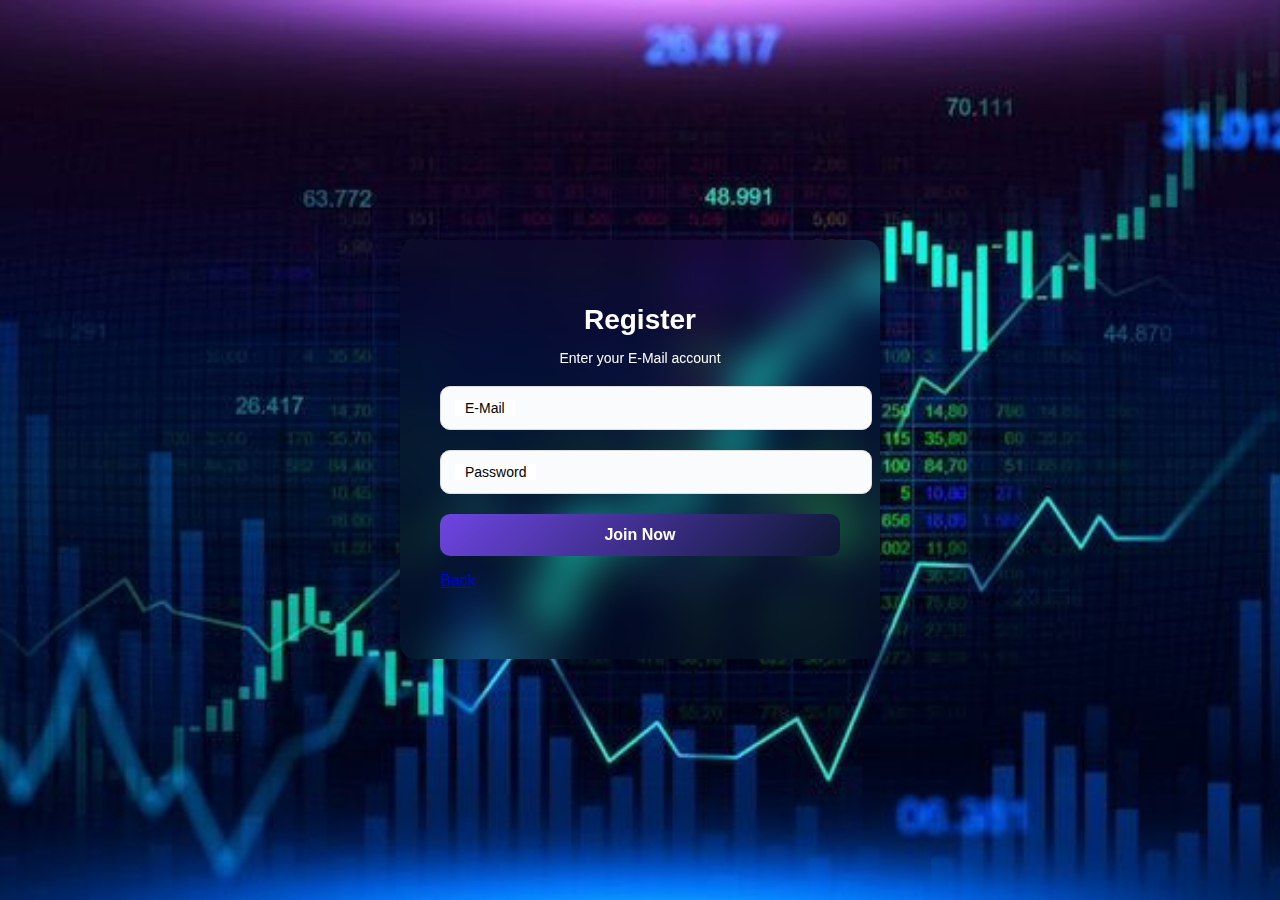
==== register.html @ 1c3cfbc0 "login" ====
<!DOCTYPE html>
<html lang="en">
<head>
    <meta charset="UTF-8">
    <meta name="viewport" content="width=device-width, initial-scale=1.0">
    <title>Register Page</title>
    <link rel="stylesheet" href="login2.css">

</head>
<body>
    <div class="wrapper">
        <div class="login-card">
            <div class="login-header">
                <h2>Register</h2>
                <p>Enter your E-Mail account</p>
            </div>
            <form action="#" method="post">
                <div class="form-group">
                    <input type="text" id="E-Mail" name="E-Mail" placeholder=" " required>
                    <label for="E-Mail">E-Mail</label>
                </div>
                <div class="form-group">
                    <input type="password" id="password" name="password" placeholder=" " required>
                    <label for="password">Password</label>
                </div>
                <button type="submit" class="btn-login">Join Now</button>
                <p back></p><a href="Login.html">Back</a></p>
            </form>
            <div class="login-footer">
            </div>
        </div>
    </div>
</body>
</html>
---- login2.css ----
/* General Reset */
body, html {
    margin: 0;
    padding: 0;
    box-sizing: border-box;
    font-family: 'Poppins', sans-serif;
    background-color: #f9fbfc;
    color: #000;
}

/* Wrapper */
.wrapper {
    display: flex;
    justify-content: center;
    align-items: center;
    min-height: 100vh;
    background: url('Premium\ Photo\ _\ Stock\ market\ or\ forex\ trading\ graph\ in\ graphic\ concept\ \(1\).jpg') no-repeat ;
    background-size: cover;
    background-position: center;
}

/* Login Card */
.login-card {
    background: transparent;
    border: 2px solid rgba(255, 255, 255. 2);
    border-radius: 15px;
    backdrop-filter: blur(20px);
    box-shadow: 0 0 10px rgba(0, 0, 0, 0.2);
    color: #fff;
    padding: 40px;
    width: 100%;
    max-width: 400px;
    animation: fadeIn 0.8s ease-in-out;
}

/* Header */
.login-header h2 {
    font-size: 28px;
    font-weight: 600;
    margin-bottom: 10px;
    color: #ffffff;
    text-align: center;
}

.login-header p {
    font-size: 14px;
    color: #ffffff;
    margin-bottom: 20px;
    text-align: center;
}

/* Form Group */
.form-group {
    position: relative;
    margin-bottom: 20px;
}

.form-group input {
    width: 100%;
    padding: 12px 15px;
    border: 1px solid #ddd;
    border-radius: 10px;
    background: #f9fbfc;
    font-size: 16px;
    color:#333;
    outline: none;
    transition: all 0.3s ease;
}

.form-group label {
    position: absolute;
    top: 50%;
    left: 15px;
    transform: translateY(-50%);
    font-size: 14px;
    color: #000;
    transition: all 0.3s ease;
    background: #ffffff;
    padding: 0 10px;
    pointer-events: none;
}

.form-group input:focus + label,
.form-group input:not(:placeholder-shown) + label {
    top: -10px;
    font-size: 12px;
    color: #000B58;
}

/* Button */
.btn-login {
    width: 100%;
    padding: 12px 15px;
    background: linear-gradient(135deg, #6e45e2, #0c1731);
    border: none;
    border-radius: 10px;
    color: #ffffff;
    font-size: 16px;
    font-weight: 600;
    cursor: pointer;
    transition: all 0.3s ease;
}

.btn-login:hover {
    background: linear-gradient(135deg, #0c1731, #6e45e2);
    transform: translateY(-2px);
    box-shadow: 0 8px 20px rgba(0, 0, 0, 0.2);
}

/* Footer */
.login-footer {
    text-align: center;
    margin-top: 30px;
}

.login-footer p {
    font-size: 14px;
    color: #fff;
}

.login-footer a {
    color: #6e45e2;
    text-decoration: none;
    font-weight: 500;
    transition: color 0.3s ease;
}

.login-footer a:hover {
    color: #89d4cf;
}

/* Animation */
@keyframes fadeIn {
    from {
        opacity: 0;
        transform: translateY(20px);
    }
    to {
        opacity: 1;
        transform: translateY(0);
    }
}
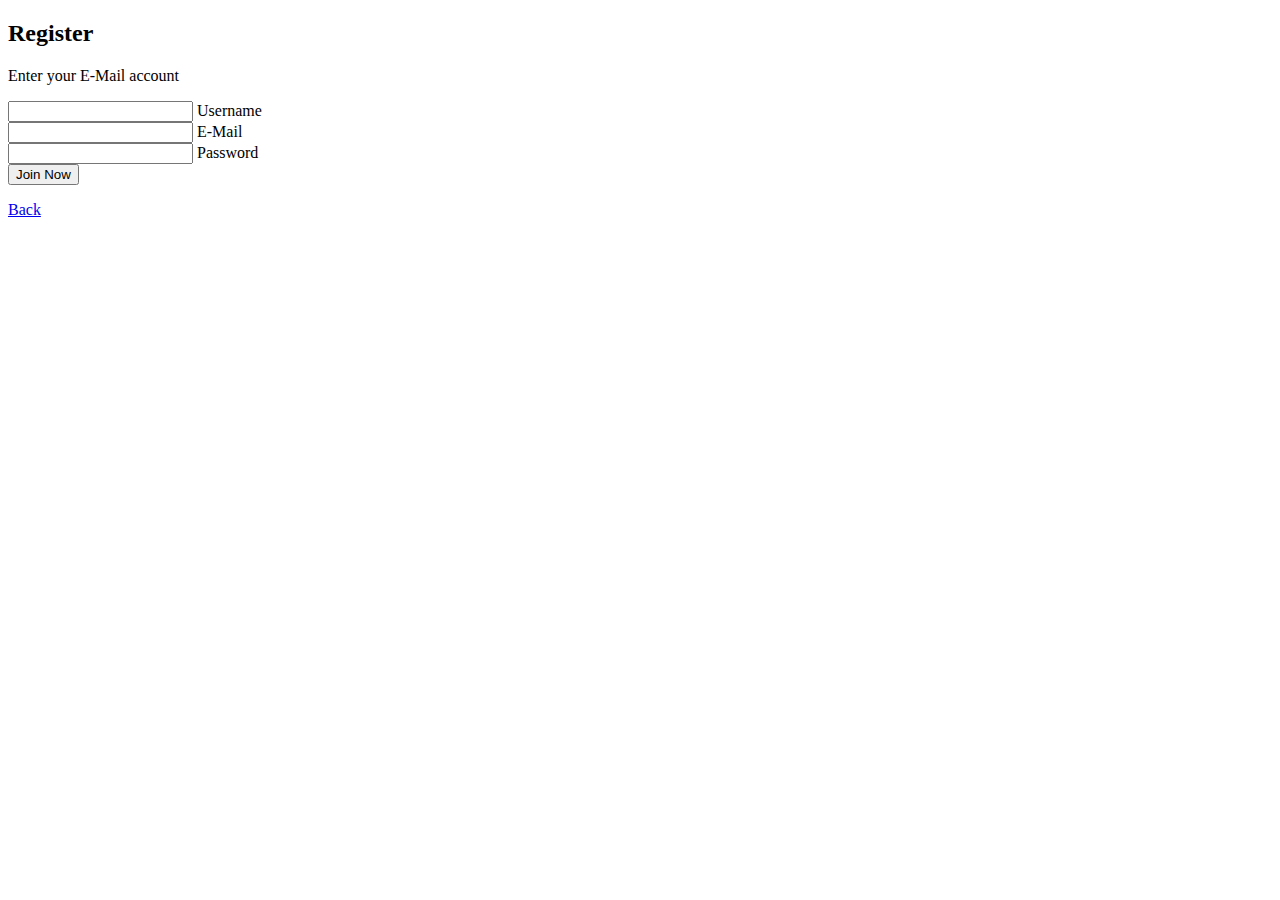
==== commit 8b8fcaf6: "Register.html" ====
--- a/register.html
+++ b/register.html
@@ -4,7 +4,8 @@
     <meta charset="UTF-8">
     <meta name="viewport" content="width=device-width, initial-scale=1.0">
     <title>Register Page</title>
-    <link rel="stylesheet" href="login2.css">
+    <link rel="stylesheet" href="Register.css">
+    <script type="module" src="Register.js"> </script>
 
 </head>
 <body>
@@ -15,6 +16,11 @@
                 <p>Enter your E-Mail account</p>
             </div>
             <form action="#" method="post">
+                <div id="signUpMessage" class="messageDiv" style="display:none;"></div>
+                <div class="form-group">
+                    <input type="Username" id="Username" name="Username" placeholder=" " required>
+                    <label for="Username">Username</label>
+                </div>
                 <div class="form-group">
                     <input type="text" id="E-Mail" name="E-Mail" placeholder=" " required>
                     <label for="E-Mail">E-Mail</label>
@@ -23,7 +29,7 @@
                     <input type="password" id="password" name="password" placeholder=" " required>
                     <label for="password">Password</label>
                 </div>
-                <button type="submit" class="btn-login">Join Now</button>
+                <button type="submit" id="submitSignUp" class="btn-login">Join Now</button>
                 <p back></p><a href="Login.html">Back</a></p>
             </form>
             <div class="login-footer">
